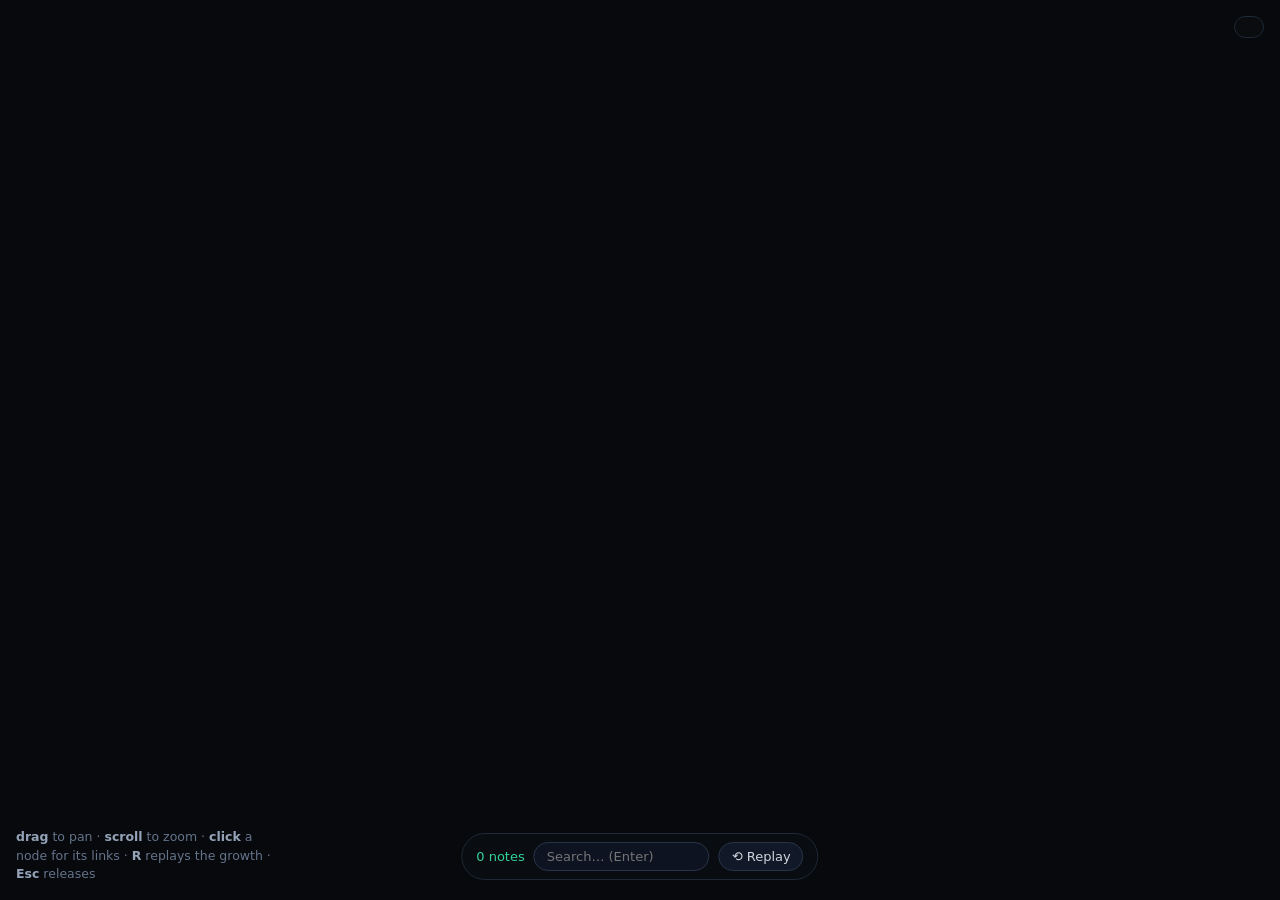
==== src/index.html @ 775417d6 "feat: markdown vault to interactive knowledge graph" ====
<!doctype html>
<html lang="en">
<head>
<meta charset="utf-8">
<meta name="viewport" content="width=device-width, initial-scale=1">
<title>brain-map</title>
<style>
  html, body { margin: 0; height: 100%; background: #07090d; overflow: hidden;
    font-family: -apple-system, "SF Pro Text", Inter, system-ui, sans-serif; }
  canvas { display: block; cursor: grab; }
  canvas.drag { cursor: grabbing; }
  #bar {
    position: fixed; left: 50%; bottom: 20px; transform: translateX(-50%);
    display: flex; gap: 9px; align-items: center; z-index: 10;
    font-size: 13px; color: #9ca3af; background: rgba(10,13,18,.85);
    border: 1px solid #1f2937; border-radius: 999px; padding: 8px 14px;
    user-select: none; white-space: nowrap;
  }
  #bar input { background: #0d1320; color: #e5e7eb; border: 1px solid #283548;
    border-radius: 999px; padding: 6px 12px; font: inherit; outline: none; width: 150px; }
  #bar button { background: #111827; color: #d1d5db; border: 1px solid #283548;
    border-radius: 999px; padding: 6px 12px; font: inherit; cursor: pointer; }
  #bar button:hover { background: #1c2a3f; }
  #count { color: #34d399; font-variant-numeric: tabular-nums; }
  #legend { position: fixed; right: 16px; top: 16px; z-index: 10;
    font-size: 12.5px; color: #cbd5e1; background: rgba(10,13,18,.85);
    border: 1px solid #1f2937; border-radius: 12px; padding: 10px 14px; user-select: none; }
  #legend .row { display: flex; align-items: center; gap: 8px; padding: 3px 0; }
  #legend .dot { width: 9px; height: 9px; border-radius: 50%; }
  #hint { position: fixed; left: 16px; bottom: 16px; z-index: 10; max-width: 260px;
    font-size: 12.5px; line-height: 1.5; color: #64748b; user-select: none; }
  #hint b { color: #94a3b8; font-weight: 600; }
</style>
</head>
<body>
<canvas id="c"></canvas>
<div id="legend"></div>
<div id="bar">
  <span id="count">0 notes</span>
  <input id="q" placeholder="Search… (Enter)">
  <button id="re">⟲ Replay</button>
</div>
<div id="hint">
  <b>drag</b> to pan · <b>scroll</b> to zoom · <b>click</b> a node for its links ·
  <b>R</b> replays the growth · <b>Esc</b> releases
</div>
<script>
const GRAPH = __GRAPH__;
const STYLE = GRAPH.groups;
const canvas = document.getElementById('c'), ctx = canvas.getContext('2d');
const DPR = Math.min(devicePixelRatio || 1, 2);
let W, H;
function resize() {
  W = innerWidth; H = innerHeight;
  canvas.width = W * DPR; canvas.height = H * DPR;
  canvas.style.width = W + 'px'; canvas.style.height = H + 'px';
}
resize(); addEventListener('resize', resize);

const nodes = GRAPH.nodes.map((n, i) => ({ ...n, i, x: 0, y: 0, vx: 0, vy: 0, fx: null, fy: null }));
const degree = new Array(nodes.length).fill(0);
for (const l of GRAPH.links) { degree[l.s]++; degree[l.t]++; }
const links = GRAPH.links.map(l => {
  const source = nodes[l.s], target = nodes[l.t];
  const count = degree[l.s] + degree[l.t];
  return { source, target, bias: count ? degree[l.s] / count : 0.5 };
});
for (const n of nodes) {
  const st = STYLE[n.g];
  n.r = Math.min(st.r * 2.2, st.r * (0.8 + Math.sqrt(degree[n.i]) * 0.15));
  n.charge = -(15 + n.r * 6);
}
const neighbours = nodes.map(() => []);
for (const l of links) {
  neighbours[l.source.i].push(l.target.i);
  neighbours[l.target.i].push(l.source.i);
}

// Growth schedule: each group enters as a burst, paced by its own size.
let clockAt = 600, prevGroup = null;
for (const n of nodes) {
  const st = STYLE[n.g];
  if (n.g !== prevGroup) { clockAt += st.pause ?? 500; prevGroup = n.g; }
  clockAt += st.pace ?? 60;
  n.t = clockAt;
}

const LINK_DISTANCE = 30, LINK_STRENGTH = 0.5, CHARGE_MAX2 = 450 * 450;
const CENTER_STRENGTH = 0.05, GRAVITY = 0.03, COLLIDE_PAD = 3.5, COLLIDE_STRENGTH = 0.9;
const VELOCITY_DECAY = 0.6, ALPHA_DECAY = 0.012, ALPHA_FLOOR = 0.004;

let active = [], activeLinks = [], nextIdx = 0, born = new Set();
let alpha = 0, clock = 0, last = performance.now(), done = false;
let view = { x: 0, y: 0, k: 1.5 }, userCam = false;
let selected = null, hover = null;

// ponytail: O(n²) pair loop, smooth to a few thousand notes; Barnes-Hut past that.
function tick() {
  alpha -= alpha * ALPHA_DECAY;

  for (const l of activeLinks) {
    const s = l.source, t = l.target;
    let dx = t.x + t.vx - s.x - s.vx, dy = t.y + t.vy - s.y - s.vy;
    const d = Math.hypot(dx, dy) || 1e-6;
    const w = (d - LINK_DISTANCE) / d * alpha * LINK_STRENGTH;
    dx *= w; dy *= w;
    t.vx -= dx * l.bias; t.vy -= dy * l.bias;
    s.vx += dx * (1 - l.bias); s.vy += dy * (1 - l.bias);
  }

  for (let i = 0; i < active.length; i++) {
    const a = active[i];
    for (let j = i + 1; j < active.length; j++) {
      const b = active[j];
      const dx = b.x - a.x, dy = b.y - a.y;
      // Coincident nodes would divide by zero and fling each other off-screen.
      const d2 = Math.max(dx * dx + dy * dy, 1);
      if (d2 < CHARGE_MAX2) {
        a.vx += dx * b.charge * alpha / d2; a.vy += dy * b.charge * alpha / d2;
        b.vx -= dx * a.charge * alpha / d2; b.vy -= dy * a.charge * alpha / d2;
      }
      const touch = a.r + b.r + COLLIDE_PAD * 2;
      if (d2 < touch * touch) {
        let cx = b.x + b.vx - a.x - a.vx, cy = b.y + b.vy - a.y - a.vy;
        const d = Math.hypot(cx, cy) || 1e-6;
        const push = (touch - d) / d * COLLIDE_STRENGTH;
        cx *= push; cy *= push;
        const share = (b.r * b.r) / (a.r * a.r + b.r * b.r);
        b.vx += cx * share; b.vy += cy * share;
        a.vx -= cx * (1 - share); a.vy -= cy * (1 - share);
      }
    }
    a.vx -= a.x * GRAVITY * alpha; a.vy -= a.y * GRAVITY * alpha;
  }

  let cx = 0, cy = 0;
  for (const n of active) { cx += n.x; cy += n.y; }
  cx = cx / active.length * CENTER_STRENGTH; cy = cy / active.length * CENTER_STRENGTH;

  for (const n of active) {
    if (n.fx === null) { n.vx *= VELOCITY_DECAY; n.x += n.vx - cx; }
    else { n.x = n.fx; n.vx = 0; }
    if (n.fy === null) { n.vy *= VELOCITY_DECAY; n.y += n.vy - cy; }
    else { n.y = n.fy; n.vy = 0; }
  }
}

function activate(time) {
  let changed = false;
  while (nextIdx < nodes.length && nodes[nextIdx].t <= time) {
    const n = nodes[nextIdx];
    const anchor = neighbours[n.i].map(j => nodes[j]).find(m => born.has(m.i));
    const angle = Math.random() * 7;
    n.x = (anchor ? anchor.x : 0) + Math.cos(angle) * (anchor ? 24 : 30);
    n.y = (anchor ? anchor.y : 0) + Math.sin(angle) * (anchor ? 24 : 30);
    n.vx = n.vy = 0;
    active.push(n); born.add(n.i); nextIdx++; changed = true;
  }
  if (changed) {
    activeLinks = links.filter(l => born.has(l.source.i) && born.has(l.target.i));
    alpha = Math.max(alpha, Math.min(0.5, 0.2 + active.length / 800));
  }
}

const toWorld = (sx, sy) => [(sx - W / 2) / view.k + view.x, (sy - H / 2) / view.k + view.y];
function hit(sx, sy) {
  const [wx, wy] = toWorld(sx, sy);
  for (let i = active.length - 1; i >= 0; i--) {
    const n = active[i], r = Math.max(n.r, 5 / view.k) + 3 / view.k;
    if ((n.x - wx) ** 2 + (n.y - wy) ** 2 <= r * r) return n;
  }
  return null;
}

function draw() {
  ctx.setTransform(DPR, 0, 0, DPR, 0, 0);
  ctx.fillStyle = '#07090d'; ctx.fillRect(0, 0, W, H);
  if (active.length && !userCam) {
    let x0 = Infinity, x1 = -Infinity, y0 = Infinity, y1 = -Infinity;
    for (const n of active) {
      x0 = Math.min(x0, n.x); x1 = Math.max(x1, n.x);
      y0 = Math.min(y0, n.y); y1 = Math.max(y1, n.y);
    }
    const fit = Math.min(2, W / (x1 - x0 + 220), H / (y1 - y0 + 220));
    view.k += (fit - view.k) * 0.05;
    view.x += ((x0 + x1) / 2 - view.x) * 0.07;
    view.y += ((y0 + y1) / 2 - view.y) * 0.07;
  }
  ctx.translate(W / 2, H / 2); ctx.scale(view.k, view.k); ctx.translate(-view.x, -view.y);

  const focus = selected || hover;
  let lit = null;
  if (focus) {
    lit = new Set([focus.i]);
    for (const j of neighbours[focus.i]) if (born.has(j)) lit.add(j);
  }

  ctx.lineWidth = 0.6 / view.k;
  for (const l of activeLinks) {
    const on = lit && lit.has(l.source.i) && lit.has(l.target.i);
    ctx.strokeStyle = lit ? (on ? 'rgba(120,160,210,.7)' : 'rgba(90,110,140,.05)')
                          : 'rgba(90,110,140,.28)';
    ctx.beginPath(); ctx.moveTo(l.source.x, l.source.y); ctx.lineTo(l.target.x, l.target.y); ctx.stroke();
  }
  for (const n of active) {
    const st = STYLE[n.g], dim = lit && !lit.has(n.i);
    ctx.globalAlpha = dim ? 0.12 : 1;
    if (st.glow && !dim) {
      const halo = ctx.createRadialGradient(n.x, n.y, n.r, n.x, n.y, n.r + st.glow / 3);
      halo.addColorStop(0, st.c + '55'); halo.addColorStop(1, st.c + '00');
      ctx.fillStyle = halo;
      ctx.beginPath(); ctx.arc(n.x, n.y, n.r + st.glow / 3, 0, 7); ctx.fill();
    }
    ctx.fillStyle = st.c;
    ctx.beginPath(); ctx.arc(n.x, n.y, n.r, 0, 7); ctx.fill();
  }
  ctx.globalAlpha = 1;
  ctx.textAlign = 'center';
  ctx.font = `500 ${11 / view.k}px -apple-system, system-ui, sans-serif`;
  ctx.fillStyle = 'rgba(229,231,235,.85)';
  for (const n of active) {
    if (lit ? lit.has(n.i) : view.k * n.r > 8) {
      ctx.fillText(n.label, n.x, n.y - n.r - 5 / view.k);
    }
  }
  document.getElementById('count').textContent =
    `${active.length} notes · ${activeLinks.length} links`;
}

function frame(now) {
  clock += now - last; last = now;
  if (!done) { activate(clock); if (nextIdx >= nodes.length) done = true; }
  if (alpha > ALPHA_FLOOR) tick();
  draw();
  requestAnimationFrame(frame);
}

let panning = false, dragging = null, mx = 0, my = 0, moved = 0;
canvas.addEventListener('wheel', e => {
  e.preventDefault();
  userCam = true;
  const k = Math.max(0.1, Math.min(8, view.k * Math.exp(-e.deltaY * 0.0015)));
  const [wx, wy] = toWorld(e.clientX, e.clientY);
  view.x = wx - (e.clientX - W / 2) / k;
  view.y = wy - (e.clientY - H / 2) / k;
  view.k = k;
}, { passive: false });
canvas.addEventListener('mousedown', e => {
  moved = 0; mx = e.clientX; my = e.clientY;
  dragging = hit(e.clientX, e.clientY);
  if (dragging) {
    dragging.fx = dragging.x; dragging.fy = dragging.y;
    alpha = Math.max(alpha, 0.2);
  } else { panning = true; userCam = true; }
  canvas.classList.add('drag');
});
addEventListener('mousemove', e => {
  moved += Math.abs(e.clientX - mx) + Math.abs(e.clientY - my);
  if (dragging) {
    const [wx, wy] = toWorld(e.clientX, e.clientY);
    dragging.fx = wx; dragging.fy = wy;
    alpha = Math.max(alpha, 0.15);
  } else if (panning) {
    view.x -= (e.clientX - mx) / view.k;
    view.y -= (e.clientY - my) / view.k;
  } else hover = hit(e.clientX, e.clientY);
  mx = e.clientX; my = e.clientY;
});
addEventListener('mouseup', e => {
  if (moved < 5) {
    const n = hit(e.clientX, e.clientY);
    selected = n === selected ? null : n;
  }
  if (dragging) { dragging.fx = null; dragging.fy = null; }
  dragging = null; panning = false;
  canvas.classList.remove('drag');
});
addEventListener('keydown', e => {
  if (e.target.tagName === 'INPUT') return;
  if (e.key === 'Escape') selected = null;
  if (e.key === 'r' || e.key === 'R') restart();
});
document.getElementById('q').addEventListener('keydown', e => {
  e.stopPropagation();
  if (e.key !== 'Enter') return;
  const q = e.target.value.trim().toLowerCase();
  if (!q) return;
  const n = active.find(x => x.label.toLowerCase().includes(q))
         || active.find(x => x.id.toLowerCase().includes(q));
  if (n) {
    selected = n; userCam = true;
    view.x = n.x; view.y = n.y; view.k = Math.max(view.k, 2.2);
  }
});

function restart() {
  for (const n of nodes) { n.vx = n.vy = 0; n.fx = n.fy = null; }
  active = []; activeLinks = []; nextIdx = 0; born = new Set();
  clock = 0; alpha = 0; done = false; selected = null; hover = null; userCam = false;
  view = { x: 0, y: 0, k: 1.5 };
}
document.getElementById('re').onclick = restart;

const legend = document.getElementById('legend');
const counts = {};
for (const n of nodes) counts[n.g] = (counts[n.g] || 0) + 1;
legend.innerHTML = Object.entries(STYLE)
  .filter(([g]) => counts[g])
  .map(([g, st]) => `<div class="row"><span class="dot" style="background:${st.c}"></span>${st.name} · ${counts[g]}</div>`)
  .join('');

restart();
requestAnimationFrame(frame);
</script>
</body>
</html>
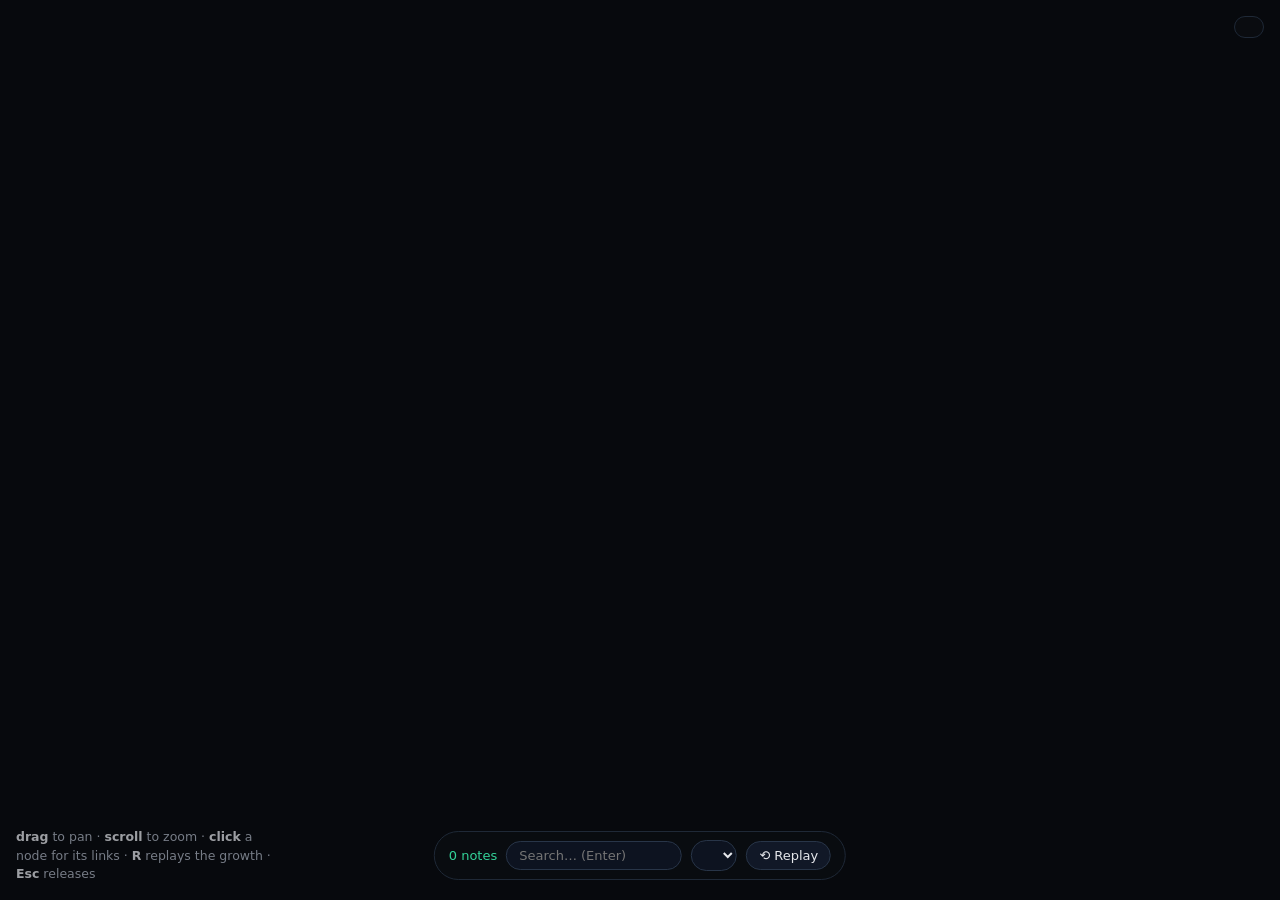
==== commit c7a7e872: "feat: add a theme picker with a One Dark theme" ====
--- a/src/index.html
+++ b/src/index.html
@@ -5,31 +5,40 @@
 <meta name="viewport" content="width=device-width, initial-scale=1">
 <title>brain-map</title>
 <style>
-  html, body { margin: 0; height: 100%; background: #07090d; overflow: hidden;
+  :root {
+    --bg: #07090d; --panel: rgba(10,13,18,.85); --border: #1f2937;
+    --text: #e5e7eb; --muted: #9ca3af; --accent: #34d399;
+    --input-bg: #0d1320; --input-border: #283548; --btn-bg: #111827; --btn-hover: #1c2a3f;
+  }
+  html, body { margin: 0; height: 100%; background: var(--bg); overflow: hidden;
     font-family: -apple-system, "SF Pro Text", Inter, system-ui, sans-serif; }
   canvas { display: block; cursor: grab; }
   canvas.drag { cursor: grabbing; }
   #bar {
     position: fixed; left: 50%; bottom: 20px; transform: translateX(-50%);
     display: flex; gap: 9px; align-items: center; z-index: 10;
-    font-size: 13px; color: #9ca3af; background: rgba(10,13,18,.85);
-    border: 1px solid #1f2937; border-radius: 999px; padding: 8px 14px;
+    font-size: 13px; color: var(--muted); background: var(--panel);
+    border: 1px solid var(--border); border-radius: 999px; padding: 8px 14px;
     user-select: none; white-space: nowrap;
   }
-  #bar input { background: #0d1320; color: #e5e7eb; border: 1px solid #283548;
-    border-radius: 999px; padding: 6px 12px; font: inherit; outline: none; width: 150px; }
-  #bar button { background: #111827; color: #d1d5db; border: 1px solid #283548;
-    border-radius: 999px; padding: 6px 12px; font: inherit; cursor: pointer; }
-  #bar button:hover { background: #1c2a3f; }
-  #count { color: #34d399; font-variant-numeric: tabular-nums; }
+  #bar input, #bar select { background: var(--input-bg); color: var(--text);
+    border: 1px solid var(--input-border); border-radius: 999px; padding: 6px 12px;
+    font: inherit; outline: none; }
+  #bar input { width: 150px; }
+  #bar select { cursor: pointer; }
+  #bar button { background: var(--btn-bg); color: var(--text);
+    border: 1px solid var(--input-border); border-radius: 999px;
+    padding: 6px 12px; font: inherit; cursor: pointer; }
+  #bar button:hover { background: var(--btn-hover); }
+  #count { color: var(--accent); font-variant-numeric: tabular-nums; }
   #legend { position: fixed; right: 16px; top: 16px; z-index: 10;
-    font-size: 12.5px; color: #cbd5e1; background: rgba(10,13,18,.85);
-    border: 1px solid #1f2937; border-radius: 12px; padding: 10px 14px; user-select: none; }
+    font-size: 12.5px; color: var(--text); background: var(--panel);
+    border: 1px solid var(--border); border-radius: 12px; padding: 10px 14px; user-select: none; }
   #legend .row { display: flex; align-items: center; gap: 8px; padding: 3px 0; }
   #legend .dot { width: 9px; height: 9px; border-radius: 50%; }
   #hint { position: fixed; left: 16px; bottom: 16px; z-index: 10; max-width: 260px;
-    font-size: 12.5px; line-height: 1.5; color: #64748b; user-select: none; }
-  #hint b { color: #94a3b8; font-weight: 600; }
+    font-size: 12.5px; line-height: 1.5; color: var(--muted); opacity: .75; user-select: none; }
+  #hint b { color: var(--text); font-weight: 600; opacity: .9; }
 </style>
 </head>
 <body>
@@ -38,6 +47,7 @@
 <div id="bar">
   <span id="count">0 notes</span>
   <input id="q" placeholder="Search… (Enter)">
+  <select id="theme" title="Theme"></select>
   <button id="re">⟲ Replay</button>
 </div>
 <div id="hint">
@@ -47,6 +57,53 @@
 <script>
 const GRAPH = __GRAPH__;
 const STYLE = GRAPH.groups;
+
+// A theme paints the page chrome, the canvas, and — when it brings a palette — the
+// group colours too. Add an entry here and it shows up in the picker.
+const THEMES = {
+  midnight: {
+    name: 'Midnight',
+    bg: '#07090d', panel: 'rgba(10,13,18,.85)', border: '#1f2937',
+    text: '#e5e7eb', muted: '#9ca3af', accent: '#34d399',
+    inputBg: '#0d1320', inputBorder: '#283548', btnBg: '#111827', btnHover: '#1c2a3f',
+    canvasBg: '#07090d', link: 'rgba(90,110,140,.28)', linkLit: 'rgba(120,160,210,.7)',
+    linkDim: 'rgba(90,110,140,.05)', label: 'rgba(229,231,235,.85)',
+    palette: null, router: null,
+  },
+  onedark: {
+    name: 'One Dark',
+    bg: '#282c34', panel: 'rgba(33,37,43,.9)', border: '#3e4451',
+    text: '#abb2bf', muted: '#5c6370', accent: '#98c379',
+    inputBg: '#21252b', inputBorder: '#3e4451', btnBg: '#2c313a', btnHover: '#3e4451',
+    canvasBg: '#282c34', link: 'rgba(92,99,112,.4)', linkLit: 'rgba(97,175,239,.75)',
+    linkDim: 'rgba(92,99,112,.08)', label: 'rgba(171,178,191,.9)',
+    palette: ['#61afef', '#e5c07b', '#c678dd', '#98c379', '#e06c75', '#56b6c2',
+              '#d19a66', '#be5046', '#7f848e', '#abb2bf', '#528bff', '#c8ae9d'],
+    router: '#98c379',
+  },
+};
+const CSS_KEYS = ['bg', 'panel', 'border', 'text', 'muted', 'accent',
+                  'inputBg', 'inputBorder', 'btnBg', 'btnHover'];
+let theme = THEMES.midnight;
+
+function applyTheme(key) {
+  theme = THEMES[key] || THEMES.midnight;
+  const root = document.documentElement;
+  for (const k of CSS_KEYS) {
+    root.style.setProperty('--' + k.replace(/[A-Z]/g, m => '-' + m.toLowerCase()), theme[k]);
+  }
+  try { localStorage.setItem('brain-map-theme', key); } catch {}
+  drawLegend();
+}
+
+// Themes without a palette keep the colours the vault itself decided.
+function groupColor(key) {
+  if (!theme.palette) return STYLE[key].c;
+  if (key === 'router') return theme.router;
+  if (key === 'external') return theme.muted;
+  const order = Object.keys(STYLE).filter(k => k !== 'router' && k !== 'external');
+  return theme.palette[Math.max(0, order.indexOf(key)) % theme.palette.length];
+}
 const canvas = document.getElementById('c'), ctx = canvas.getContext('2d');
 const DPR = Math.min(devicePixelRatio || 1, 2);
 let W, H;
@@ -174,7 +231,7 @@
 
 function draw() {
   ctx.setTransform(DPR, 0, 0, DPR, 0, 0);
-  ctx.fillStyle = '#07090d'; ctx.fillRect(0, 0, W, H);
+  ctx.fillStyle = theme.canvasBg; ctx.fillRect(0, 0, W, H);
   if (active.length && !userCam) {
     let x0 = Infinity, x1 = -Infinity, y0 = Infinity, y1 = -Infinity;
     for (const n of active) {
@@ -198,26 +255,25 @@
   ctx.lineWidth = 0.6 / view.k;
   for (const l of activeLinks) {
     const on = lit && lit.has(l.source.i) && lit.has(l.target.i);
-    ctx.strokeStyle = lit ? (on ? 'rgba(120,160,210,.7)' : 'rgba(90,110,140,.05)')
-                          : 'rgba(90,110,140,.28)';
+    ctx.strokeStyle = lit ? (on ? theme.linkLit : theme.linkDim) : theme.link;
     ctx.beginPath(); ctx.moveTo(l.source.x, l.source.y); ctx.lineTo(l.target.x, l.target.y); ctx.stroke();
   }
   for (const n of active) {
-    const st = STYLE[n.g], dim = lit && !lit.has(n.i);
+    const st = STYLE[n.g], colour = groupColor(n.g), dim = lit && !lit.has(n.i);
     ctx.globalAlpha = dim ? 0.12 : 1;
     if (st.glow && !dim) {
       const halo = ctx.createRadialGradient(n.x, n.y, n.r, n.x, n.y, n.r + st.glow / 3);
-      halo.addColorStop(0, st.c + '55'); halo.addColorStop(1, st.c + '00');
+      halo.addColorStop(0, colour + '55'); halo.addColorStop(1, colour + '00');
       ctx.fillStyle = halo;
       ctx.beginPath(); ctx.arc(n.x, n.y, n.r + st.glow / 3, 0, 7); ctx.fill();
     }
-    ctx.fillStyle = st.c;
+    ctx.fillStyle = colour;
     ctx.beginPath(); ctx.arc(n.x, n.y, n.r, 0, 7); ctx.fill();
   }
   ctx.globalAlpha = 1;
   ctx.textAlign = 'center';
   ctx.font = `500 ${11 / view.k}px -apple-system, system-ui, sans-serif`;
-  ctx.fillStyle = 'rgba(229,231,235,.85)';
+  ctx.fillStyle = theme.label;
   for (const n of active) {
     if (lit ? lit.has(n.i) : view.k * n.r > 8) {
       ctx.fillText(n.label, n.x, n.y - n.r - 5 / view.k);
@@ -276,7 +332,7 @@
   canvas.classList.remove('drag');
 });
 addEventListener('keydown', e => {
-  if (e.target.tagName === 'INPUT') return;
+  if (e.target.tagName === 'INPUT' || e.target.tagName === 'SELECT') return;
   if (e.key === 'Escape') selected = null;
   if (e.key === 'r' || e.key === 'R') restart();
 });
@@ -304,10 +360,21 @@
 const legend = document.getElementById('legend');
 const counts = {};
 for (const n of nodes) counts[n.g] = (counts[n.g] || 0) + 1;
-legend.innerHTML = Object.entries(STYLE)
-  .filter(([g]) => counts[g])
-  .map(([g, st]) => `<div class="row"><span class="dot" style="background:${st.c}"></span>${st.name} · ${counts[g]}</div>`)
-  .join('');
+function drawLegend() {
+  legend.innerHTML = Object.entries(STYLE)
+    .filter(([g]) => counts[g])
+    .map(([g, st]) => `<div class="row"><span class="dot" style="background:${groupColor(g)}"></span>${st.name} · ${counts[g]}</div>`)
+    .join('');
+}
+
+const picker = document.getElementById('theme');
+picker.innerHTML = Object.entries(THEMES)
+  .map(([key, t]) => `<option value="${key}">${t.name}</option>`).join('');
+let saved = 'midnight';
+try { saved = localStorage.getItem('brain-map-theme') || saved; } catch {}
+picker.value = THEMES[saved] ? saved : 'midnight';
+picker.addEventListener('change', () => applyTheme(picker.value));
+applyTheme(picker.value);
 
 restart();
 requestAnimationFrame(frame);
